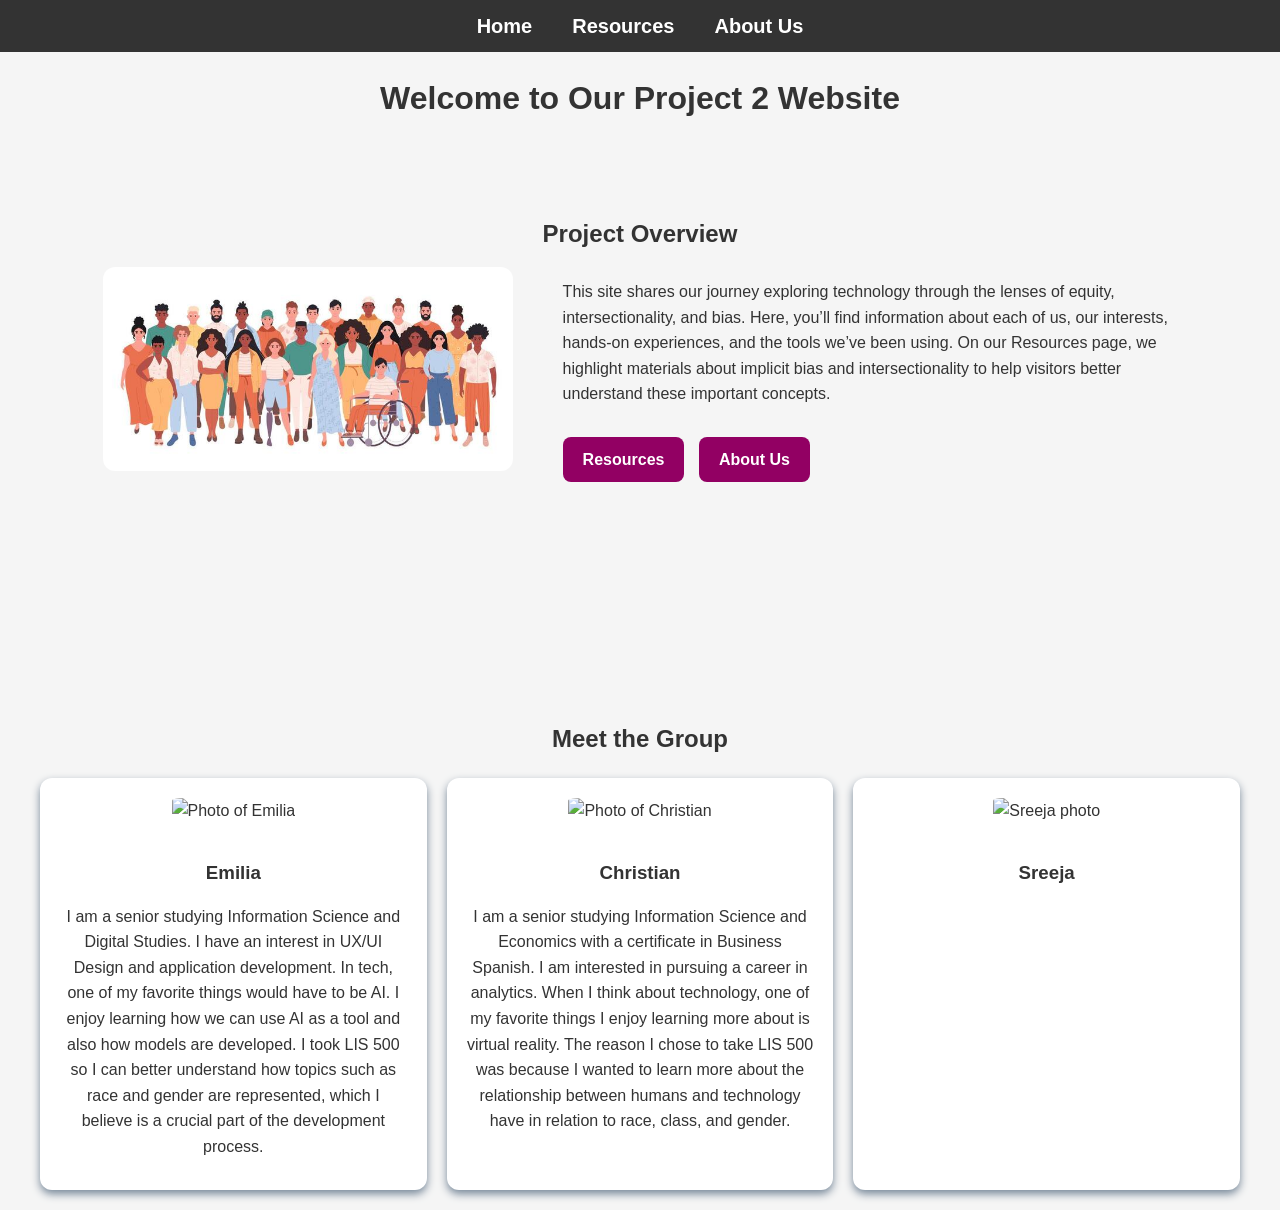
==== index.html @ ad223fdf "video test" ====
<!DOCTYPE html>
<html lang="en">
<head>
    <meta charset="UTF-8">
    <meta name="viewport" content="width=device-width, initial-scale=1.0">
    <title>Home - Project 2</title>
    <link rel="stylesheet" href="styles.css">
</head>
<body>

    <!-- Nav Bar -->
    <nav>
        <ul class="navbar">
            <li><a href="index.html">Home</a></li>
            <li><a href="resources.html">Resources</a></li>
            <li><a href="aboutme.html">About Us</a></li>
        </ul>
    </nav>

    <!-- Welcome Section -->
    <header class="home-header">
        <h1>Welcome to Our Project 2 Website</h1>
    </header>

    <!-- Project Overview -->
    <section id="project-overview">
        <h2 class="overview-heading">Project Overview</h2>
        <div class="overview-container">
            <div class="overview-image">
                <img src="indexImage.jpg" alt="Diverse people vector art">
            </div>
            <div class="overview-text">
                <p>
                    This site shares our journey exploring technology through the lenses of equity, intersectionality, and bias. Here, you’ll find information about each of us, our interests, hands-on experiences, and the tools we’ve been using. On our Resources page, we highlight materials about implicit bias and intersectionality to help visitors better understand these important concepts.
                </p>
                <div class="">
                    <a href="resources.html" class="btn">Resources</a>
                    <a href="aboutme.html" class="btn">About Us</a>
                </div>
            </div>
        </div>
    </section>

    <!-- I want to embed this video below but it keeps giving me a config error. Can someone take a look? - Emilia -->

    

    <div class="video-container"> 
        <iframe 
            src="https://www.youtube.com/embed/akOe5-UsQ2o"
            title="Bias in Technology Video"
            frameborder="0"
            allow="accelerometer; autoplay; clipboard-write; encrypted-media; gyroscope; picture-in-picture; web-share"
            allowfullscreen>
        </iframe>
    </div>

   
    

    <!-- Meet the Team -->
    <section id="team">
        <h2 class="overview-heading">Meet the Group</h2>
        <div class="team-cards">
            <!-- Emilia -->
            <div class="team-card">
                <img src="EmiliaImage.JPG" alt="Photo of Emilia" class="team-photo">
                <h3>Emilia</h3>
                <p>
                    I am a senior studying Information Science and Digital Studies. I have an interest in UX/UI Design and application development. In tech, one of my favorite things would have to be AI. I enjoy learning how we can use AI as a tool and also how models are developed. I took LIS 500 so I can better understand how topics such as race and gender are represented, which I believe is a crucial part of the development process.
                </p>
            </div>
            <!-- Christian -->
            <div class="team-card">
                <img src="ChristianImage.jpeg" alt="Photo of Christian" class="team-photo">
                <h3>Christian</h3>
                <p>
                    I am a senior studying Information Science and Economics with a certificate in Business Spanish. I am interested in pursuing a career in analytics. When I think about technology, one of my favorite things I enjoy learning more about is virtual reality. The reason I chose to take LIS 500 was because I wanted to learn more about the relationship between humans and technology have in relation to race, class, and gender.
                </p>
            </div>
            <!-- Sreeja -->
            <div class="team-card">
                <img src="SreejaImage.jpg" alt="Sreeja photo" class="team-photo">
                <h3>Sreeja</h3>
                
            </div>
        </div>
    </section>

    
    

</body>
</html>
---- styles.css ----
/* feel free to change anythhing */ 


body {
    margin: 0;
    font-family: 'Gill Sans', 'Gill Sans MT', Calibri, 'Trebuchet MS', sans-serif;
    line-height: 1.6;
    color: #333; /* dark gray */ 
    background-color: #f5f5f5; /* white cream color */ 
}

h1, h2, h3 {
    text-align: center;
    margin-bottom: 10px;
}

p {
    margin-bottom: 10px;
}

/* Navbar */
nav {
    background-color: #333; /* dark gray */ 
    position: sticky; /* stay at top */ 
    top: 0;
    width: 100%;
    z-index: 100;
}

.navbar {
    list-style: none;
    display: flex;
    justify-content: center;
    margin: 0;
    padding: 10px 0;
}

.navbar li a {
    color: #fff; /* white */ 
    padding: 10px 20px;
    text-decoration: none; /* no underline*/ 
    font-weight: bold;
    font-size: 20px;
    transition: color 0.2s;
}

.navbar li a:hover {
    color: #FFC7E2; /* light ppink*/ 
}

/* Buttons */
.btn {
    display: inline-block;
    padding: 10px 20px;
    margin: 10px 10px 0 0;
    background-color: rgb(146, 0, 99); /* dark pink*/ 
    color: #fff;
    border-radius: 8px;
    font-weight: bold;
    text-decoration: none;
    transition: background 0.2s; 

}

.btn:hover {
    background-color: rgb(221, 0, 118); /* darker pink from regular button color */ 
}

/* Sections */
.profile, .interests, .techHeroSection, /* some of these were removed with feedback changes */ 
.christian-profile, .ChristiansInterests, .christianTechHeroSection {
    background-color: #FFC7E2; /* light pink*/ 
    max-width: 900px;
    margin: 20px auto;
    padding: 20px;
    border-radius: 12px;
}

.christian-profile, .ChristiansInterests, .christianTechHeroSection {
    background-color: #3498db;
    color: #fff;
}

/* Tech Hero Layout */
.tech-hero {
    display: flex;
    gap: 20px;
    align-items: flex-start;
}

.hero-image {
    width: 250px;
    border-radius: 8px;
}

.hero-text {
    flex: 1;
}

/* Cards for Index and Resources */ /* as recoommended in P2 Comment feedback */ 
/* each person has same style */ 
.team-cards, .cards-container {
    display: flex;
    flex-wrap: wrap;
    gap: 20px;
    justify-content: center;
    margin: 20px auto;
    max-width: 1200px;
}


.team-card, .card {
    background-color: white;
    border-radius: 12px;
    padding: 20px;
    flex: 1 1 280px;
    box-shadow: 0 4px 8px lightslategray; 
    text-align: center;
}

.team-card img {
    width: 200px; /* feed free to change */ 
    height: 150px;
    object-fit: cover;
    border-radius: 10%; /* higiher % is more round, change if wanted */ /* arund 50% is circle*/ 
    margin-bottom: 15px;
}

.resource-image {
    width: 80%;
    max-width: 600px;
    display: block;
    margin: 20px auto;
    border-radius: 12px;
}


/* Project Overview - at top - on index */
/* image left and texr right */ 
#project-overview {
    padding: 60px 10%;
}


.overview-container {
    display: flex;
    align-items: center;
    justify-content: center;
    gap: 50px;
}

.overview-image {
    flex: 0 0 40%;
}

.overview-image img {
    width: 100%;
    border-radius: 12px;
}

.overview-text {
    flex: 0 0 60%;
}

.overview-text p {
    text-align: left;
    margin-bottom: 20px;
}

/*Responsive */
@media (max-width: 760px) {
    .tech-hero, .overview-container {
        flex-direction: column;
        align-items: center;
        text-align: center;
    }

    .hero-image {
        width: 80%;
    }
}

/* Left-align text inside cards */
.team-card.left-align,
.team-card.left-align p,
.team-card.left-align h3,
.team-card.left-align ul,
.team-card.left-align li {
    text-align: left;
}

/* Center images inside cards */
.center-image {
    display: block;
    margin: 0 auto 15px auto; 
    border-radius: 12px;
}

.hero-image {
    width: 80%;
    max-width: 400px;
}

/* Card Images */
.card-image {
    display: block;
    margin: 0 auto 10px auto; 
    max-width: 100%;
    height: 200px;
    border-radius: 8px;
}

/* Cards container for grid layout */
.cards-container {
    display: flex;
    flex-wrap: wrap;
    gap: 20px;
    justify-content: center;
}

/* Individual card styling */
.card {
    background-color: #f7f7f7;
    padding: 20px;
    border-radius: 12px;
    width: 300px;
    box-shadow: 0 4px 8px lightslategray;
    text-align: center;
}

/* Headings inside cards */
.card h3, .card a {
    margin-top: 10px;
    margin-bottom: 10px;
    text-decoration: none; /* get rid of underline*/ 
    font-size: 22px;
    font-weight: bold;
}

.card a:hover {
    color: rgb(221, 0, 118); 
}

.h2Text p {
    text-align: left;
    margin-left: 15%;
    margin-right: 15%;
}

.team-card a,
.card a {
    color: rgb(165, 0, 113) ; /* darak pink*/ 
    transition: color 0.3s ease;
}


.team-card a.btn,
.card a.btn {
    color: white;             
}

.team-card a.btn:hover,
.card a.btn:hover {
    color: white;             
}

.team-card a.btn:active,
.card a.btn:active {
    color: white;            
}

/* center p text in analysis on resources page */ 
.analysis-section p {
    text-align: left;
}


.resource-card {
    cursor: pointer;
    transition: transform 0.2s ease, box-shadow 0.2s ease;
}

.resource-card:hover {
    transform: translateY(-6px);
    box-shadow: 0 8px 16px rgba(0, 0, 0, 0.2);
}

/* Video styles - video on index page
.video-section {
    text-align: center;
    padding: 60px 10%;
    background-color: #ffffff;
}

.video-container {
    display: flex;
    justify-content: center;
    margin: 30px 0;
}

.video-container iframe {
    width: 80%;
    max-width: 800px;
    height: 450px;
    border-radius: 12px;
}

.video-description {
    max-width: 800px;
    margin: 0 auto;
    text-align: left;
}

*/
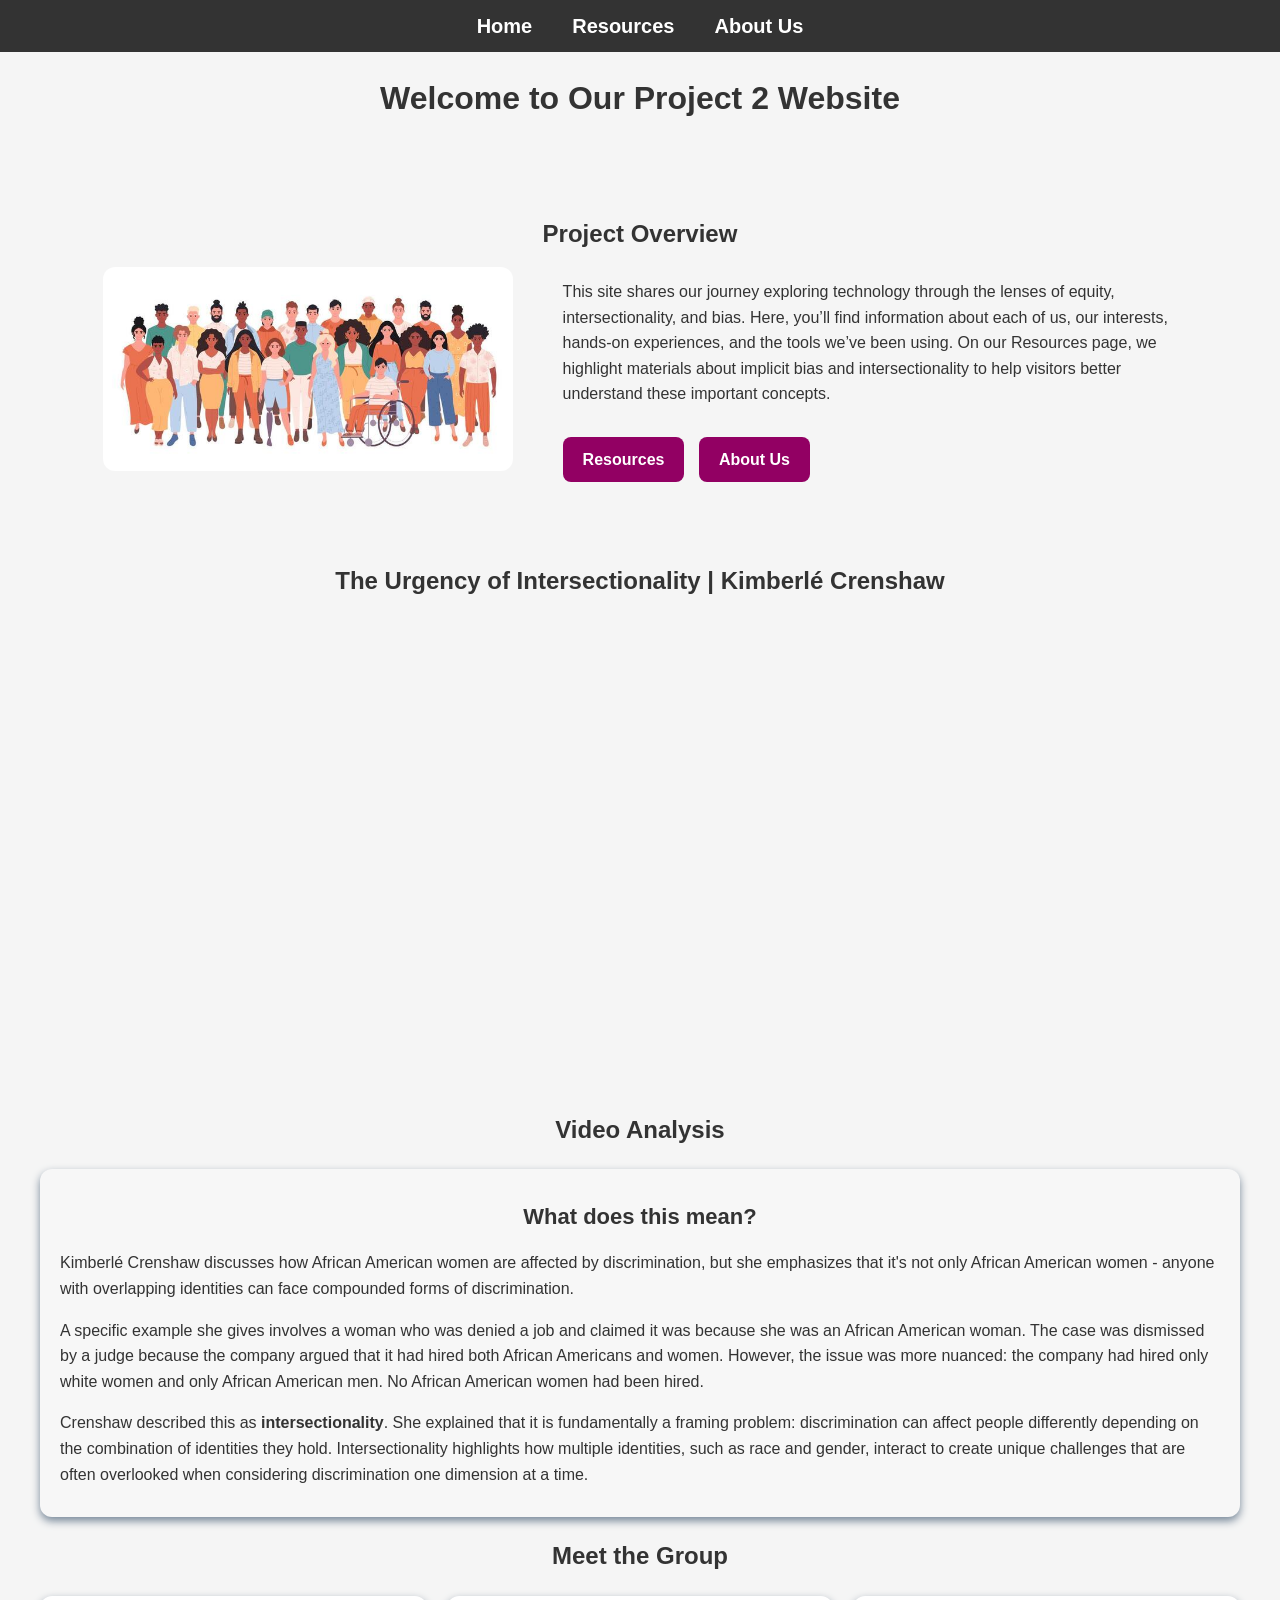
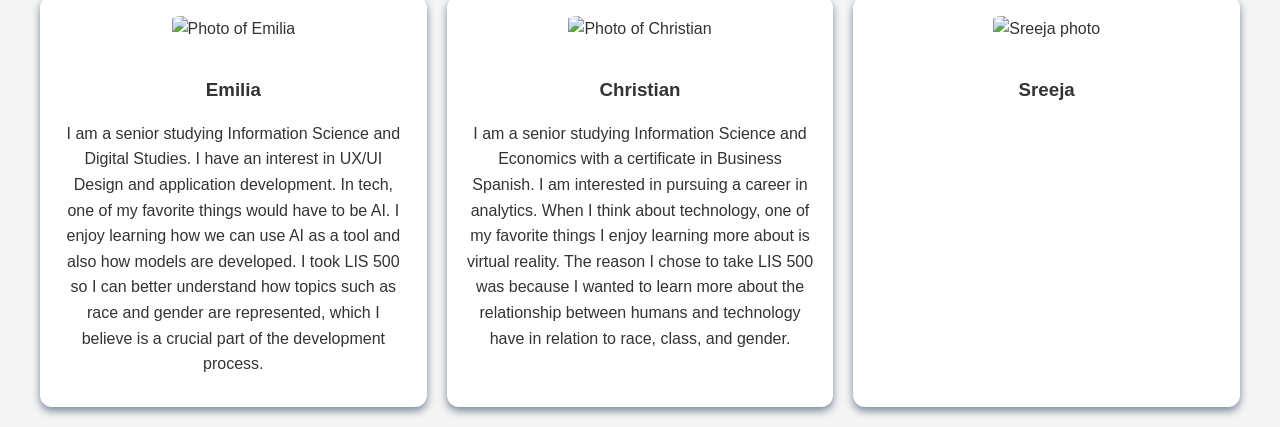
==== commit 1d378d77: "video analysis" ====
--- a/index.html
+++ b/index.html
@@ -41,10 +41,9 @@
         </div>
     </section>
 
-    <!-- I want to embed this video below but it keeps giving me a config error. Can someone take a look? - Emilia -->
-
+    <h2>The Urgency of Intersectionality | Kimberlé Crenshaw </h2>
     
-
+<!-- video -->
     <div class="video-container"> 
         <iframe 
             src="https://www.youtube.com/embed/akOe5-UsQ2o"
@@ -56,7 +55,27 @@
     </div>
 
    
-    
+    <!---- Video analysis ---->
+    <section class="key-terms analysis-section">
+        <h2 class="overview-heading">Video Analysis</h2>
+        <div class="cards-container">
+            <div class="card">
+                
+                <h3> What does this mean? </h3>
+                <p> 
+                    Kimberlé Crenshaw discusses how African American women are affected by discrimination, but she emphasizes that it's not only African American women - anyone with overlapping identities can face compounded forms of discrimination.
+                </p>
+
+                <p>
+                    A specific example she gives involves a woman who was denied a job and claimed it was because she was an African American woman. The case was dismissed by a judge because the company argued that it had hired both African Americans and women. However, the issue was more nuanced: the company had hired only white women and only African American men. No African American women had been hired.
+                </p>
+                
+                <p>
+                    Crenshaw described this as <span class="key-term"><strong>intersectionality</strong></span>. She explained that it is fundamentally a framing problem: discrimination can affect people differently depending on the combination of identities they hold. Intersectionality highlights how multiple identities, such as race and gender, interact to create unique challenges that are often overlooked when considering discrimination one dimension at a time.
+                </p>
+
+            </div>
+    </section>
 
     <!-- Meet the Team -->
     <section id="team">
--- a/styles.css
+++ b/styles.css
@@ -285,7 +285,7 @@
     box-shadow: 0 8px 16px rgba(0, 0, 0, 0.2);
 }
 
-/* Video styles - video on index page
+/* Video styles - video on index page */ 
 .video-section {
     text-align: center;
     padding: 60px 10%;
@@ -309,6 +309,4 @@
     max-width: 800px;
     margin: 0 auto;
     text-align: left;
-}
-
-*/ +}
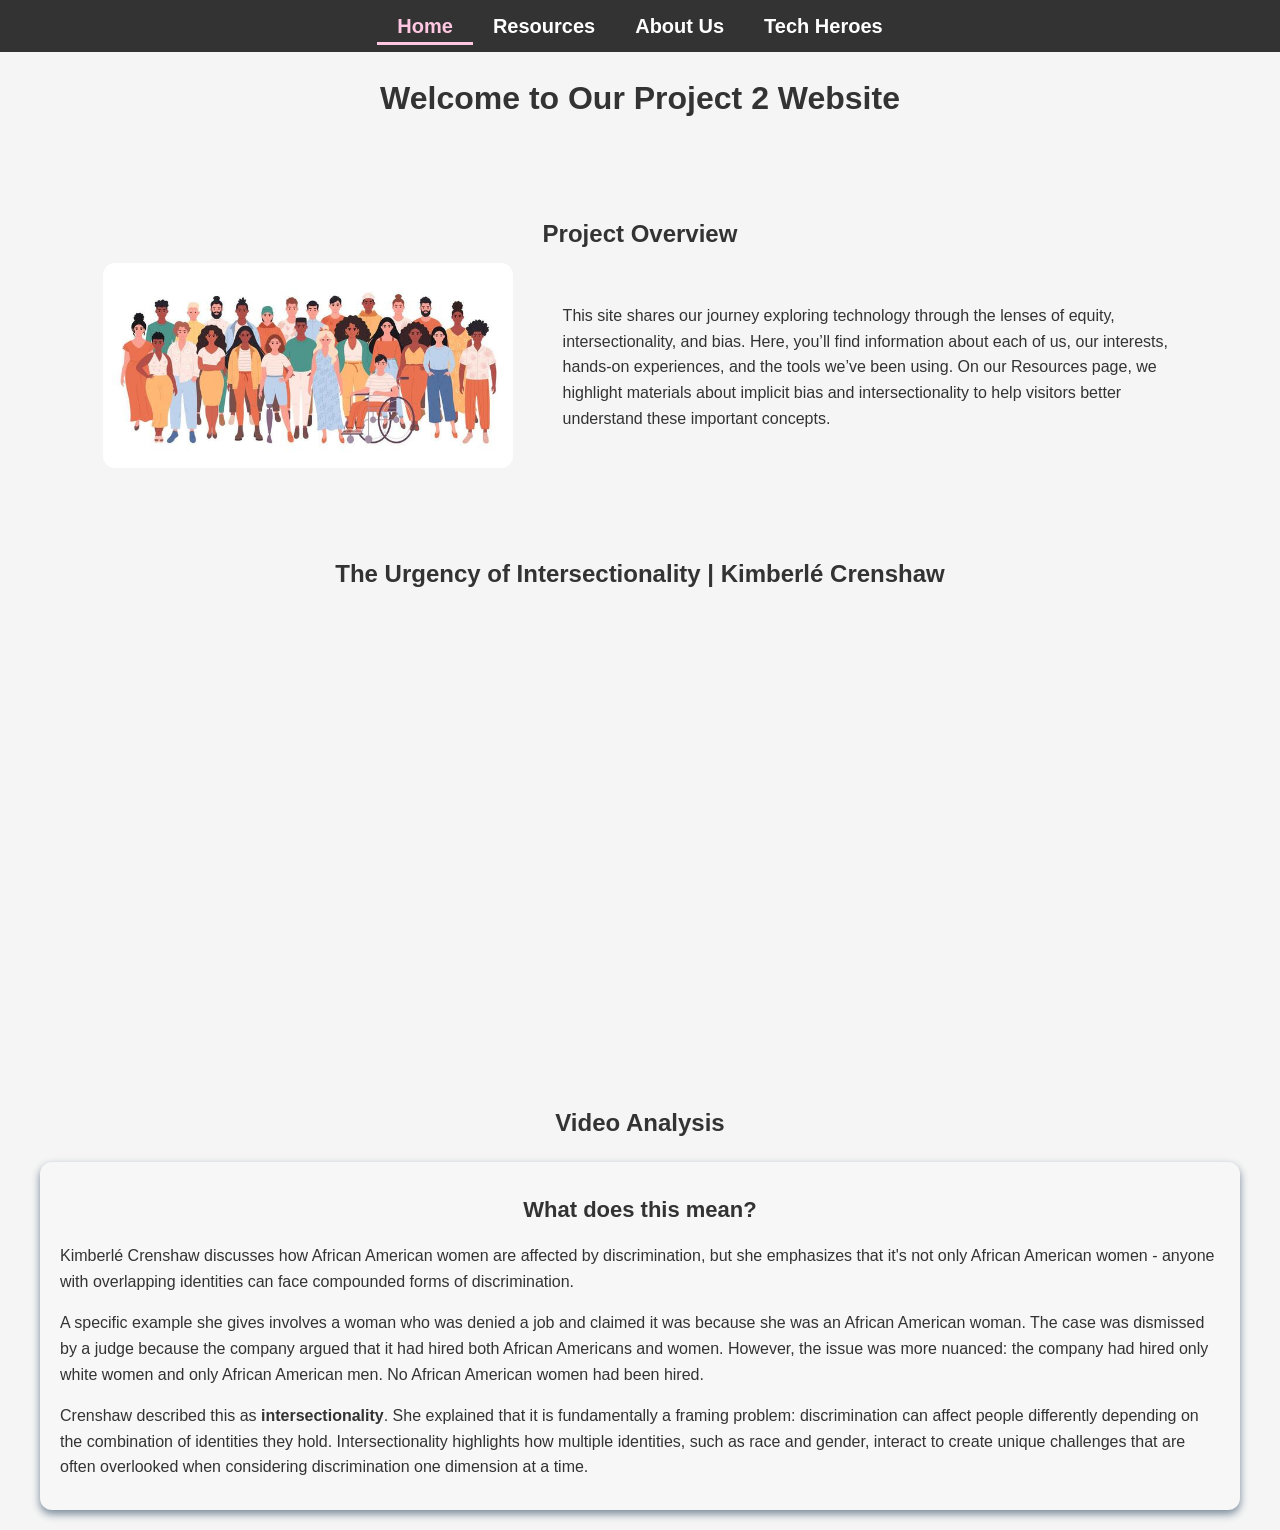
==== commit 8d6e7124: "feedback changes" ====
--- a/index.html
+++ b/index.html
@@ -11,9 +11,10 @@
     <!-- Nav Bar -->
     <nav>
         <ul class="navbar">
-            <li><a href="index.html">Home</a></li>
+            <li><a href="index.html" class="active">Home</a></li>
             <li><a href="resources.html">Resources</a></li>
             <li><a href="aboutme.html">About Us</a></li>
+            <li><a href="techHero.html">Tech Heroes</a></li>
         </ul>
     </nav>
 
@@ -33,10 +34,13 @@
                 <p>
                     This site shares our journey exploring technology through the lenses of equity, intersectionality, and bias. Here, you’ll find information about each of us, our interests, hands-on experiences, and the tools we’ve been using. On our Resources page, we highlight materials about implicit bias and intersectionality to help visitors better understand these important concepts.
                 </p>
+
+                <!-- Remove buttons as stated in feedback 
                 <div class="">
                     <a href="resources.html" class="btn">Resources</a>
                     <a href="aboutme.html" class="btn">About Us</a>
                 </div>
+                --> 
             </div>
         </div>
     </section>
@@ -47,7 +51,7 @@
     <div class="video-container"> 
         <iframe 
             src="https://www.youtube.com/embed/akOe5-UsQ2o"
-            title="Bias in Technology Video"
+            title="The Urgency of Intersectionality Video by Kimberlé Crenshaw"
             frameborder="0"
             allow="accelerometer; autoplay; clipboard-write; encrypted-media; gyroscope; picture-in-picture; web-share"
             allowfullscreen>
@@ -55,7 +59,8 @@
     </div>
 
    
-    <!---- Video analysis ---->
+    <!---- Video analysis ----> 
+    <!-- as suggested from feedback-->
     <section class="key-terms analysis-section">
         <h2 class="overview-heading">Video Analysis</h2>
         <div class="cards-container">
@@ -77,11 +82,11 @@
             </div>
     </section>
 
-    <!-- Meet the Team -->
+    <!-- 
     <section id="team">
         <h2 class="overview-heading">Meet the Group</h2>
         <div class="team-cards">
-            <!-- Emilia -->
+            
             <div class="team-card">
                 <img src="EmiliaImage.JPG" alt="Photo of Emilia" class="team-photo">
                 <h3>Emilia</h3>
@@ -89,7 +94,7 @@
                     I am a senior studying Information Science and Digital Studies. I have an interest in UX/UI Design and application development. In tech, one of my favorite things would have to be AI. I enjoy learning how we can use AI as a tool and also how models are developed. I took LIS 500 so I can better understand how topics such as race and gender are represented, which I believe is a crucial part of the development process.
                 </p>
             </div>
-            <!-- Christian -->
+            
             <div class="team-card">
                 <img src="ChristianImage.jpeg" alt="Photo of Christian" class="team-photo">
                 <h3>Christian</h3>
@@ -97,12 +102,12 @@
                     I am a senior studying Information Science and Economics with a certificate in Business Spanish. I am interested in pursuing a career in analytics. When I think about technology, one of my favorite things I enjoy learning more about is virtual reality. The reason I chose to take LIS 500 was because I wanted to learn more about the relationship between humans and technology have in relation to race, class, and gender.
                 </p>
             </div>
-            <!-- Sreeja -->
+          
             <div class="team-card">
                 <img src="SreejaImage.jpg" alt="Sreeja photo" class="team-photo">
-                <h3>Sreeja</h3>
-                
+                <h3>Sreeja</h3> 
             </div>
+        --> 
         </div>
     </section>
 
--- a/styles.css
+++ b/styles.css
@@ -46,6 +46,12 @@
 
 .navbar li a:hover {
     color: #FFC7E2; /* light ppink*/ 
+}
+
+.navbar li a.active {
+    color: #FFC7E2;  /* light pink */
+    border-bottom: 3px solid #FFC7E2;
+    padding-bottom: 5px;
 }
 
 /* Buttons */
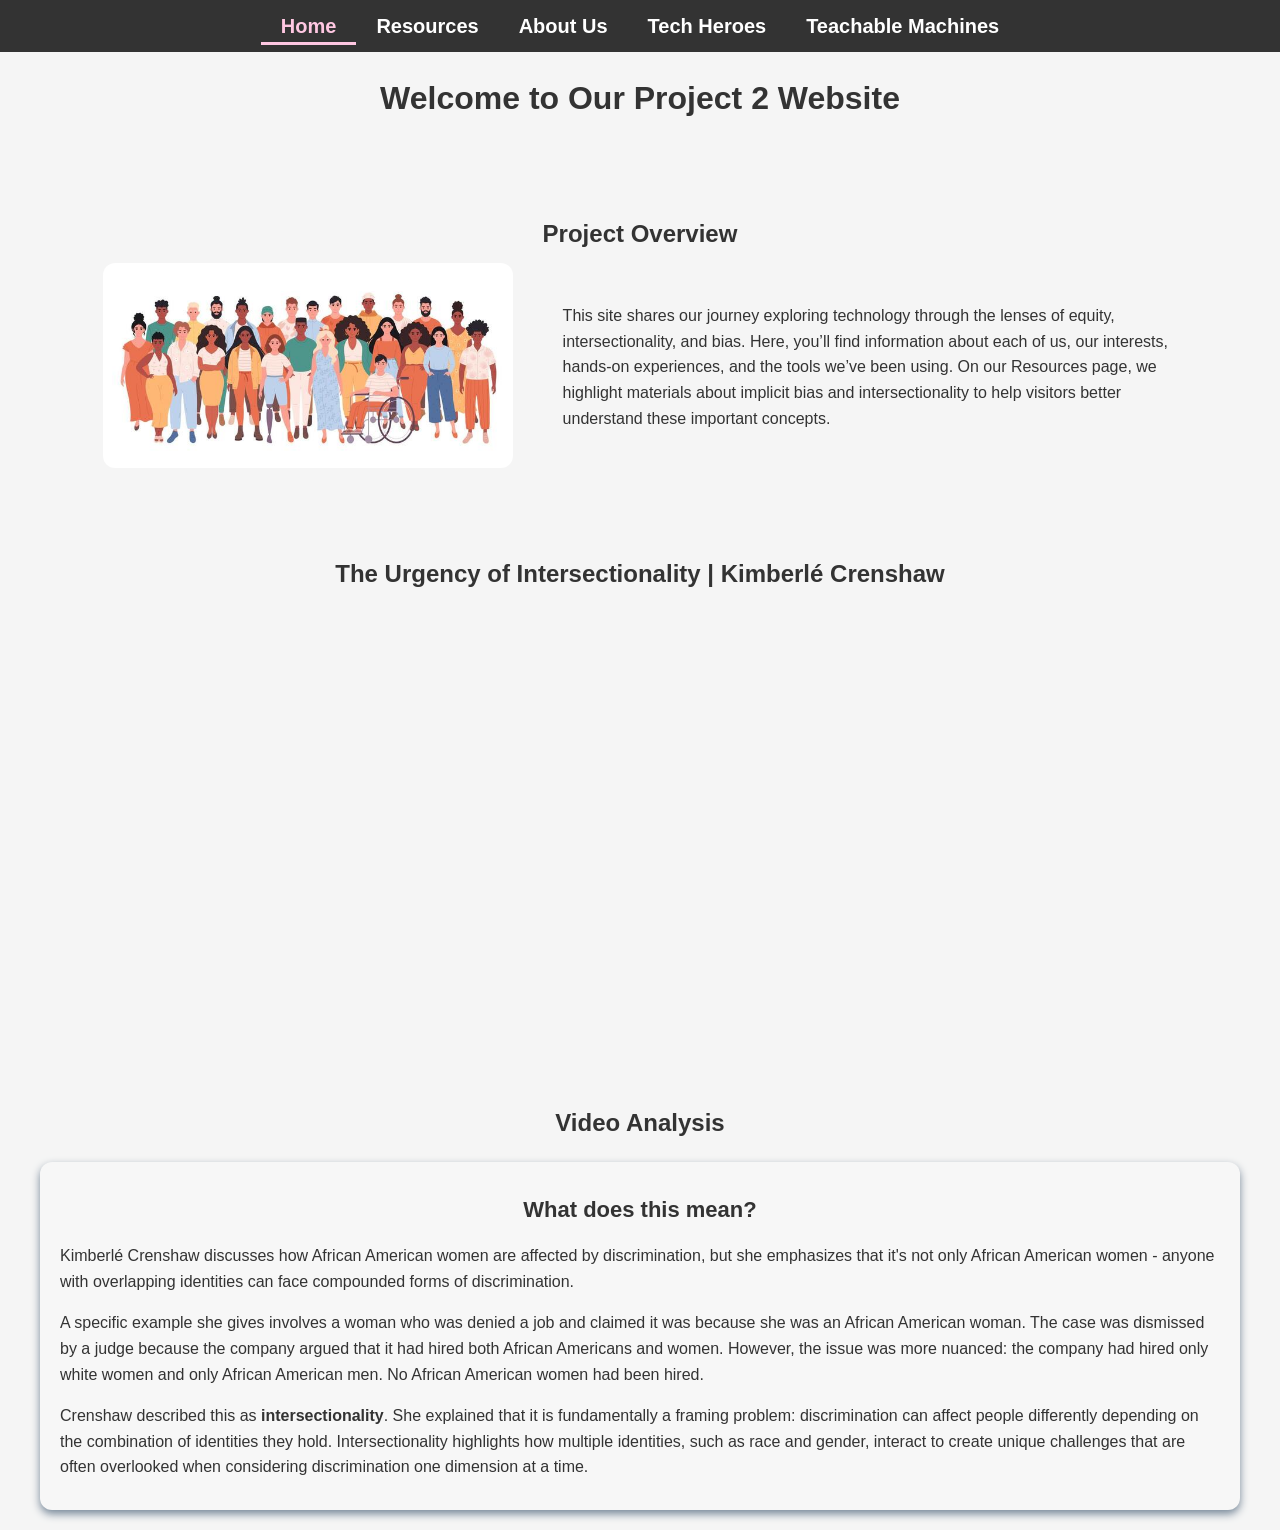
==== commit c7556466: "add teachable machine page" ====
--- a/index.html
+++ b/index.html
@@ -15,6 +15,7 @@
             <li><a href="resources.html">Resources</a></li>
             <li><a href="aboutme.html">About Us</a></li>
             <li><a href="techHero.html">Tech Heroes</a></li>
+            <li><a href="teachableMachine.html">Teachable Machines</a></li>
         </ul>
     </nav>
 
@@ -82,7 +83,7 @@
             </div>
     </section>
 
-    <!-- 
+    <!-- this was removed as stated in the feedback 
     <section id="team">
         <h2 class="overview-heading">Meet the Group</h2>
         <div class="team-cards">
--- a/styles.css
+++ b/styles.css
@@ -1,4 +1,5 @@
 /* feel free to change anythhing */ 
+/* the light pinkt text ( #FFC7E2 ) and gray background ( #333 ) pass AA and AAA accessability checker */ 
 
 
 body {
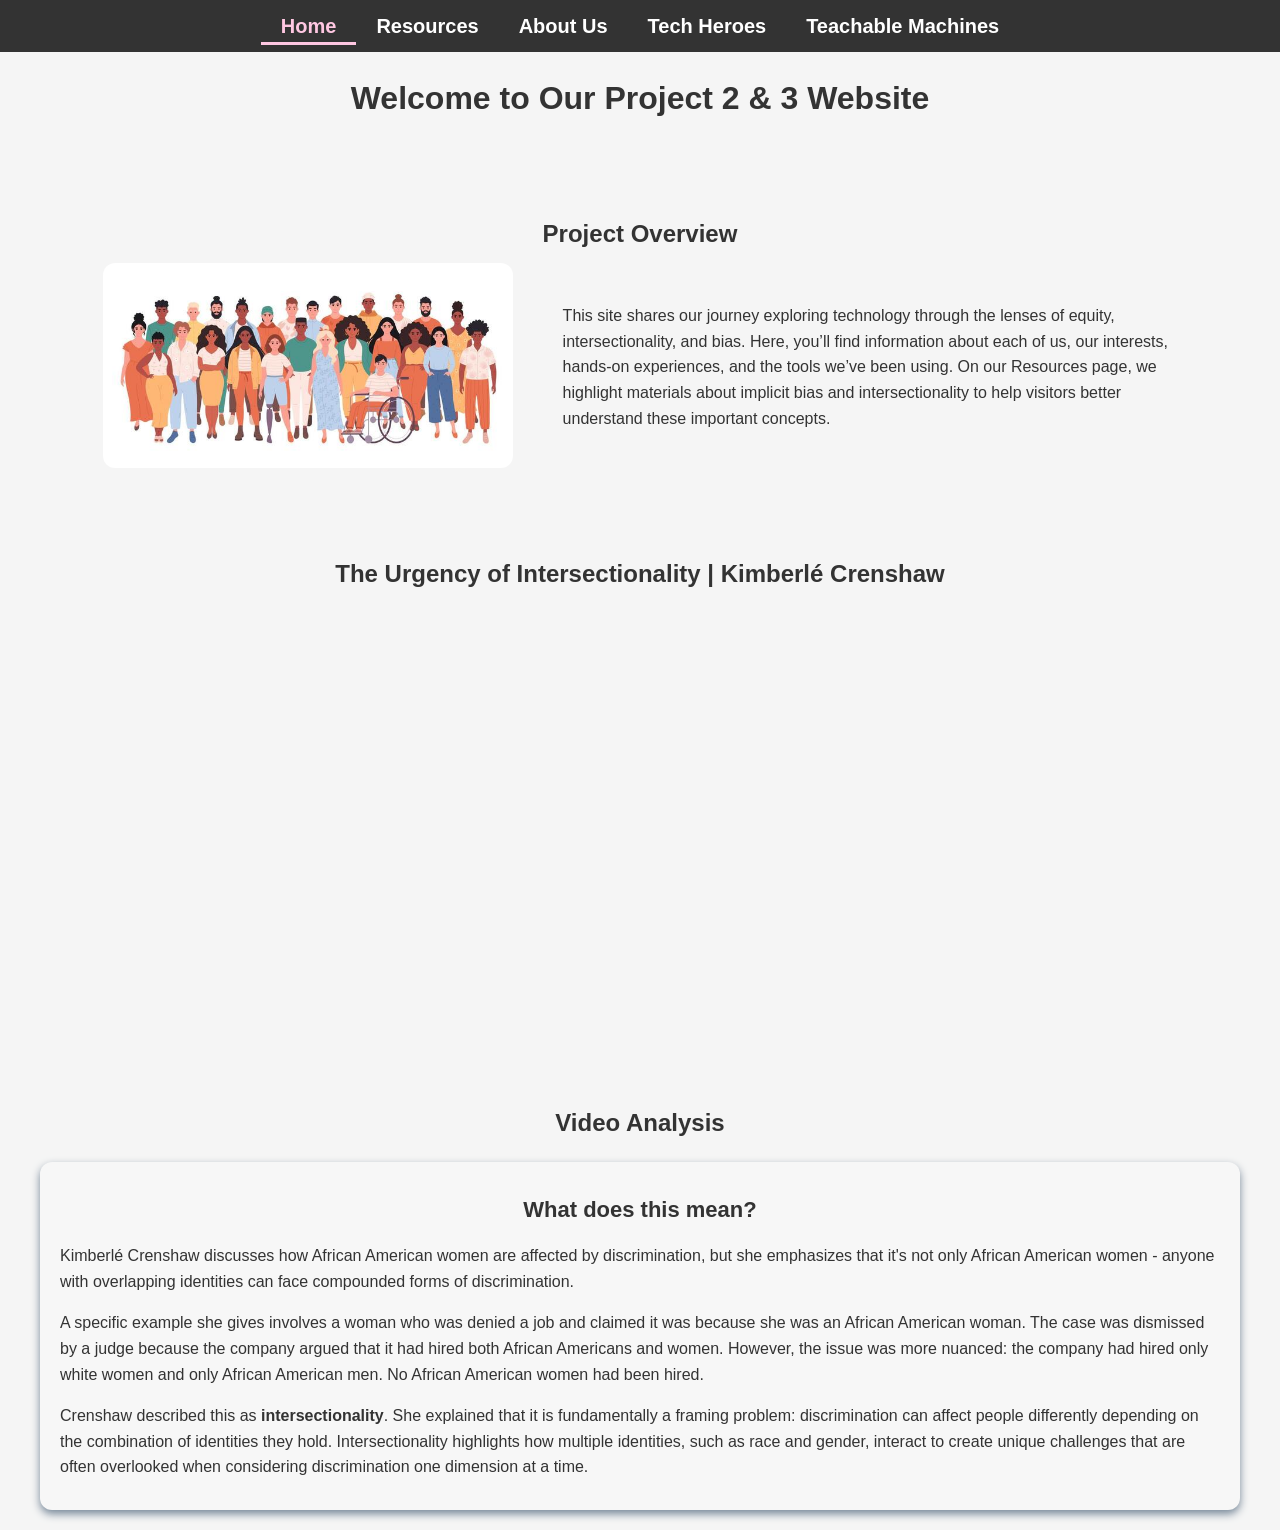
==== commit e2a13b9f: "title updates" ====
--- a/index.html
+++ b/index.html
@@ -3,7 +3,7 @@
 <head>
     <meta charset="UTF-8">
     <meta name="viewport" content="width=device-width, initial-scale=1.0">
-    <title>Home - Project 2</title>
+    <title>Home - Project 2 & 3</title>
     <link rel="stylesheet" href="styles.css">
 </head>
 <body>
@@ -21,7 +21,7 @@
 
     <!-- Welcome Section -->
     <header class="home-header">
-        <h1>Welcome to Our Project 2 Website</h1>
+        <h1>Welcome to Our Project 2 & 3 Website</h1>
     </header>
 
     <!-- Project Overview -->
